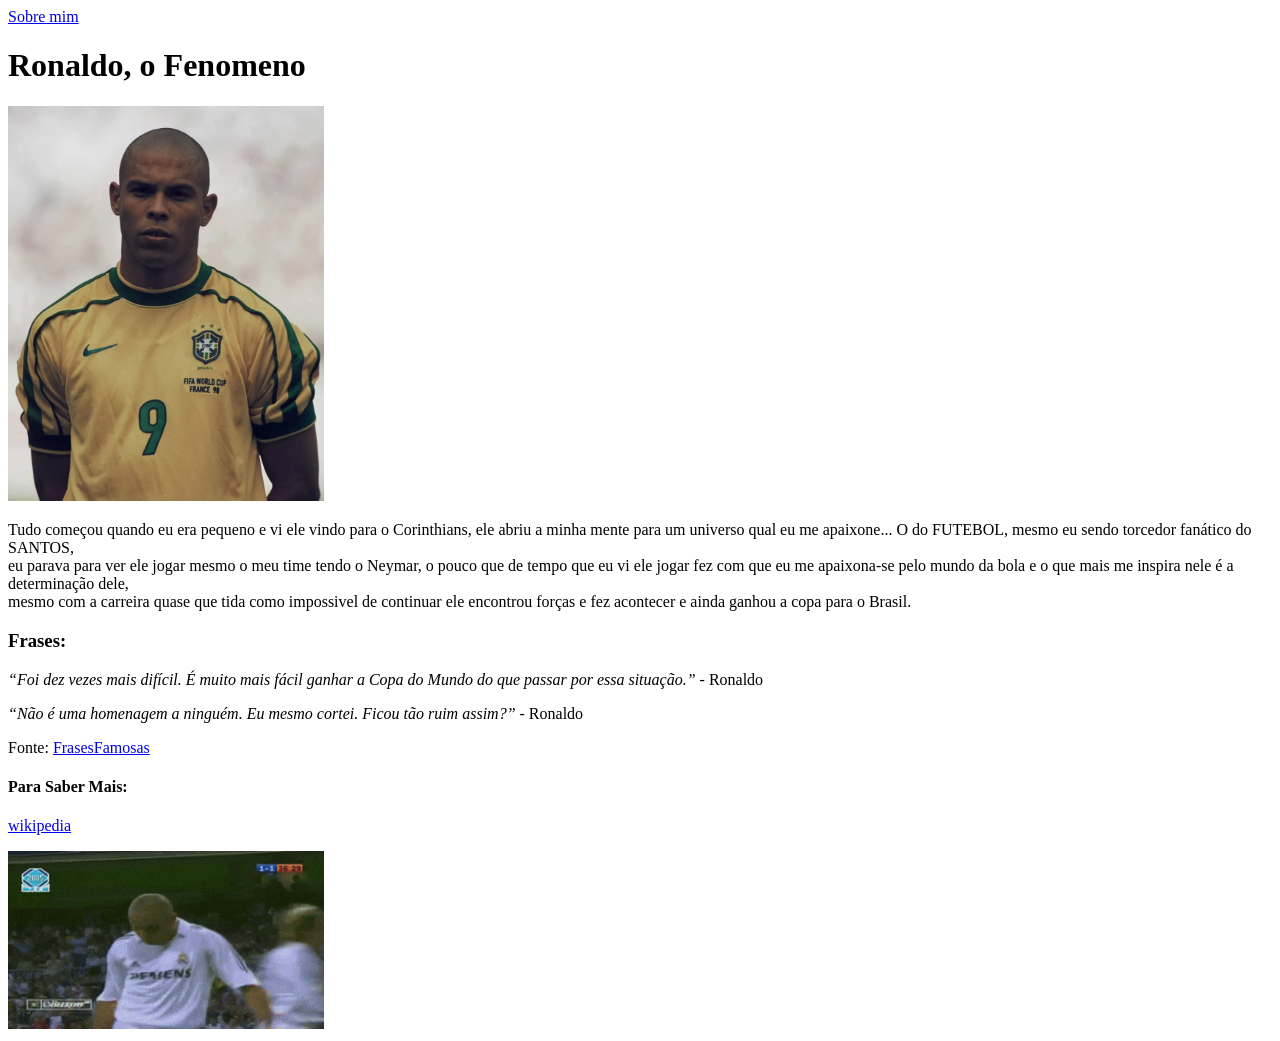
==== inspiracao.html @ ad0ef11a "Commit Inicial" ====
<!DOCTYPE html>
<html lang="pt-br">
<head>
    <meta charset="UTF-8">
    <meta name="viewport" content="width=device-width, initial-scale=1.0">
    <title>Minha Inspiração</title>
</head>
<body>
    <header>
        <nav>
            <a href="index.html">Sobre mim</a>
        </nav>
        <h1>Ronaldo, o Fenomeno</h1>
    </header>
    <main>
        <section>
                <img src="imagens/ronaldo.jpg" alt="Ronaldo" width="25%">
             
        </section>
        <section>
                <p>Tudo começou quando eu era pequeno e vi ele vindo para o Corinthians, ele abriu a minha mente para um universo qual eu me apaixone... O do FUTEBOL, mesmo eu sendo torcedor fanático do SANTOS, <br> eu parava para ver ele jogar mesmo o meu time tendo o Neymar, o pouco que de tempo que eu vi ele jogar fez com que eu me apaixona-se pelo mundo da bola e o que mais me inspira nele é a determinação dele,  <br>mesmo com a carreira quase que tida como impossivel de continuar ele encontrou forças e fez acontecer e ainda ganhou a copa para o Brasil.</p>
  
        </section>
        <section>
                <h3><P>Frases:</P></h3>
                <p><cite><q>Foi dez vezes mais difícil. É muito mais fácil ganhar a Copa do Mundo do que passar por essa situação.</q></cite> - Ronaldo</p>
                <p><cite><q>Não é uma homenagem a ninguém. Eu mesmo cortei. Ficou tão ruim assim?</q></cite> - Ronaldo</p>

                <p>Fonte: <a href="https://www.frasesfamosas.com.br/frases-de/ronaldo/">FrasesFamosas</a></p>
        </section>
        <section>

            <p><h4>Para Saber Mais:</h4><a href="https://pt.wikipedia.org/wiki/Ronaldo_Naz%C3%A1rio">wikipedia</a></p>
            
        </section>
        <section>
            <img src="imagens/ronaldo.gif" alt="Ronaldo GIF" width="25%">
        </section>
</body>
</html>
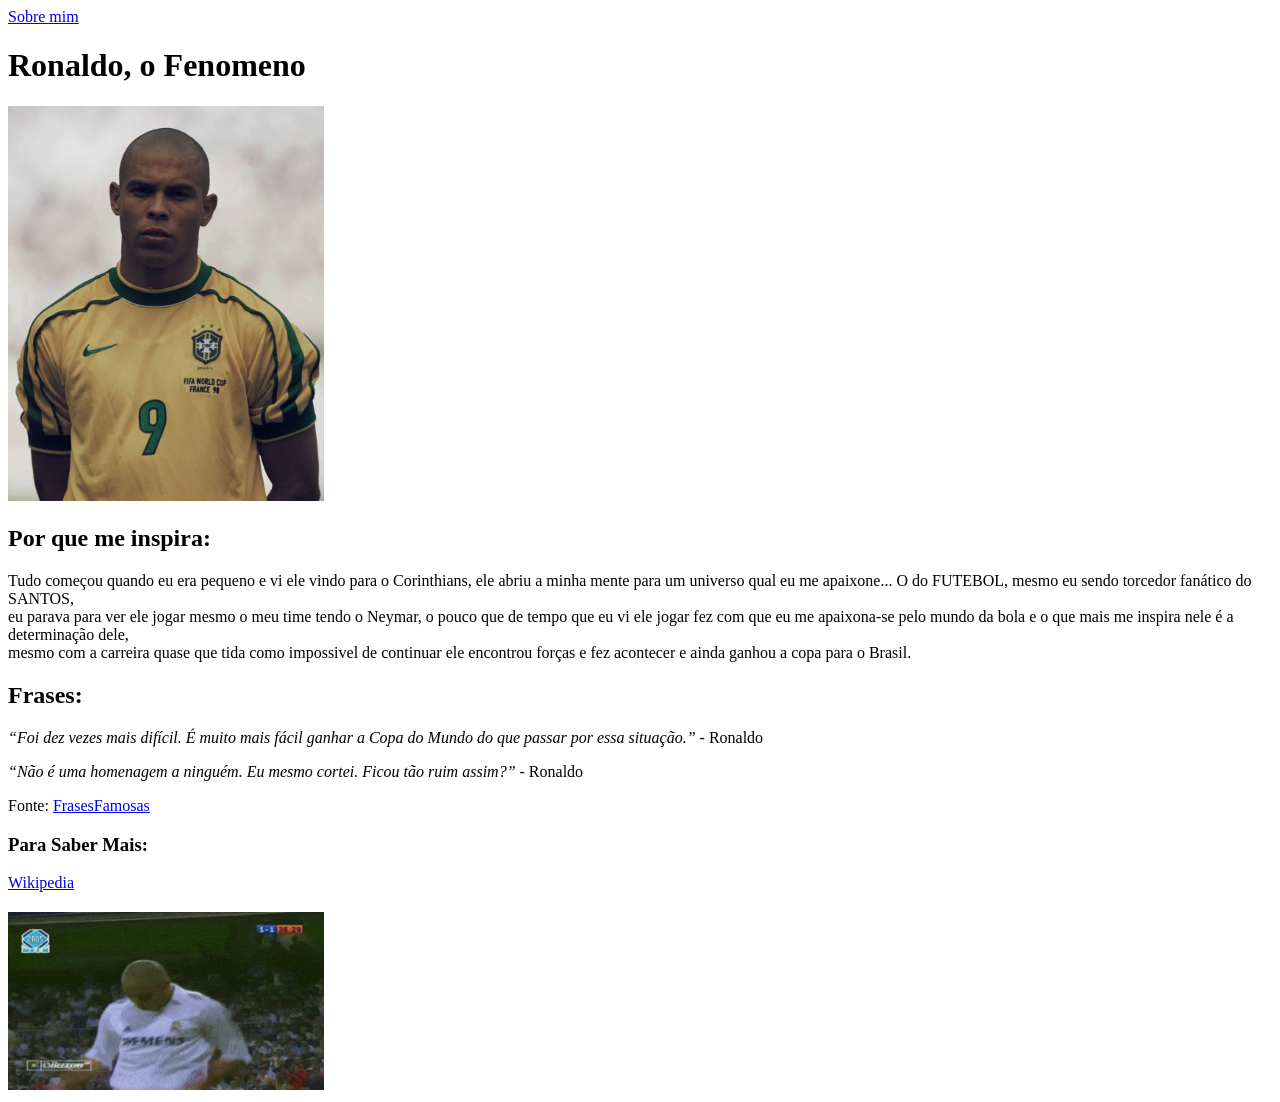
==== commit 75a37d4a: "." ====
--- a/inspiracao.html
+++ b/inspiracao.html
@@ -14,15 +14,17 @@
     </header>
     <main>
         <section>
+            <h2>   </h2>
                 <img src="imagens/ronaldo.jpg" alt="Ronaldo" width="25%">
              
         </section>
         <section>
+            <h2>Por que me inspira:</h2>
                 <p>Tudo começou quando eu era pequeno e vi ele vindo para o Corinthians, ele abriu a minha mente para um universo qual eu me apaixone... O do FUTEBOL, mesmo eu sendo torcedor fanático do SANTOS, <br> eu parava para ver ele jogar mesmo o meu time tendo o Neymar, o pouco que de tempo que eu vi ele jogar fez com que eu me apaixona-se pelo mundo da bola e o que mais me inspira nele é a determinação dele,  <br>mesmo com a carreira quase que tida como impossivel de continuar ele encontrou forças e fez acontecer e ainda ganhou a copa para o Brasil.</p>
   
         </section>
         <section>
-                <h3><P>Frases:</P></h3>
+                <h2>Frases:</h2>
                 <p><cite><q>Foi dez vezes mais difícil. É muito mais fácil ganhar a Copa do Mundo do que passar por essa situação.</q></cite> - Ronaldo</p>
                 <p><cite><q>Não é uma homenagem a ninguém. Eu mesmo cortei. Ficou tão ruim assim?</q></cite> - Ronaldo</p>
 
@@ -30,10 +32,11 @@
         </section>
         <section>
 
-            <p><h4>Para Saber Mais:</h4><a href="https://pt.wikipedia.org/wiki/Ronaldo_Naz%C3%A1rio">wikipedia</a></p>
+            <h3>Para Saber Mais:</h3><a href="https://pt.wikipedia.org/wiki/Ronaldo_Naz%C3%A1rio">Wikipedia</a>
             
         </section>
         <section>
+            <h2>  </h2>
             <img src="imagens/ronaldo.gif" alt="Ronaldo GIF" width="25%">
         </section>
 </body>
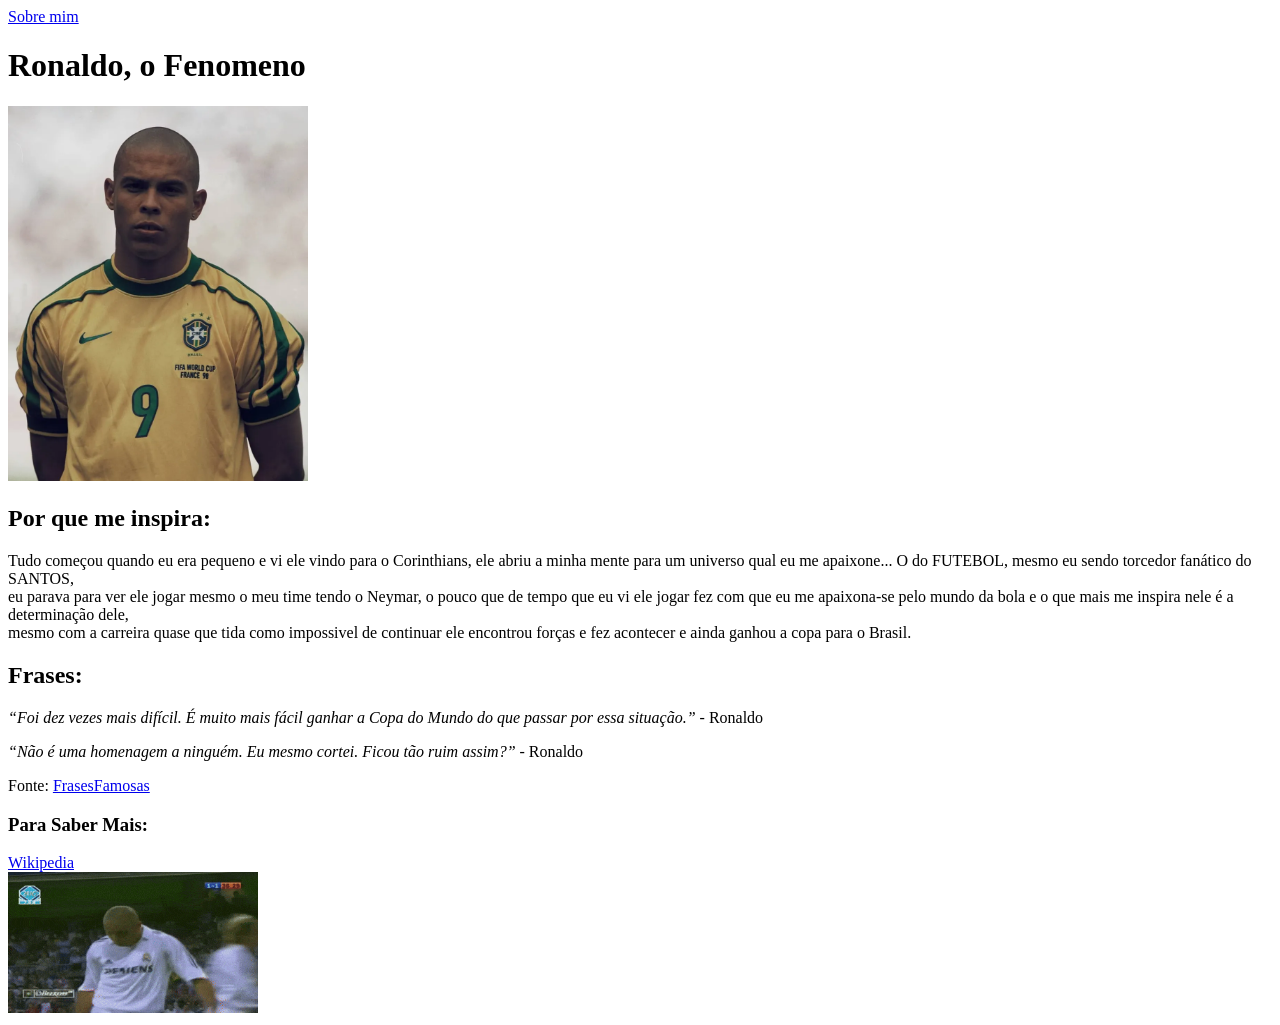
==== commit 276951be: "." ====
--- a/inspiracao.html
+++ b/inspiracao.html
@@ -13,11 +13,10 @@
         <h1>Ronaldo, o Fenomeno</h1>
     </header>
     <main>
-        <section>
-            <h2>   </h2>
-                <img src="imagens/ronaldo.jpg" alt="Ronaldo" width="25%">
+        <div>
+                <img src="imagens/ronaldo.jpg" alt="Ronaldo" width="300">
              
-        </section>
+        </div>
         <section>
             <h2>Por que me inspira:</h2>
                 <p>Tudo começou quando eu era pequeno e vi ele vindo para o Corinthians, ele abriu a minha mente para um universo qual eu me apaixone... O do FUTEBOL, mesmo eu sendo torcedor fanático do SANTOS, <br> eu parava para ver ele jogar mesmo o meu time tendo o Neymar, o pouco que de tempo que eu vi ele jogar fez com que eu me apaixona-se pelo mundo da bola e o que mais me inspira nele é a determinação dele,  <br>mesmo com a carreira quase que tida como impossivel de continuar ele encontrou forças e fez acontecer e ainda ganhou a copa para o Brasil.</p>
@@ -35,9 +34,8 @@
             <h3>Para Saber Mais:</h3><a href="https://pt.wikipedia.org/wiki/Ronaldo_Naz%C3%A1rio">Wikipedia</a>
             
         </section>
-        <section>
-            <h2>  </h2>
-            <img src="imagens/ronaldo.gif" alt="Ronaldo GIF" width="25%">
-        </section>
+        <div>
+            <img src="imagens/ronaldo.gif" alt="Ronaldo GIF" width="250">
+        </div>
 </body>
 </html>
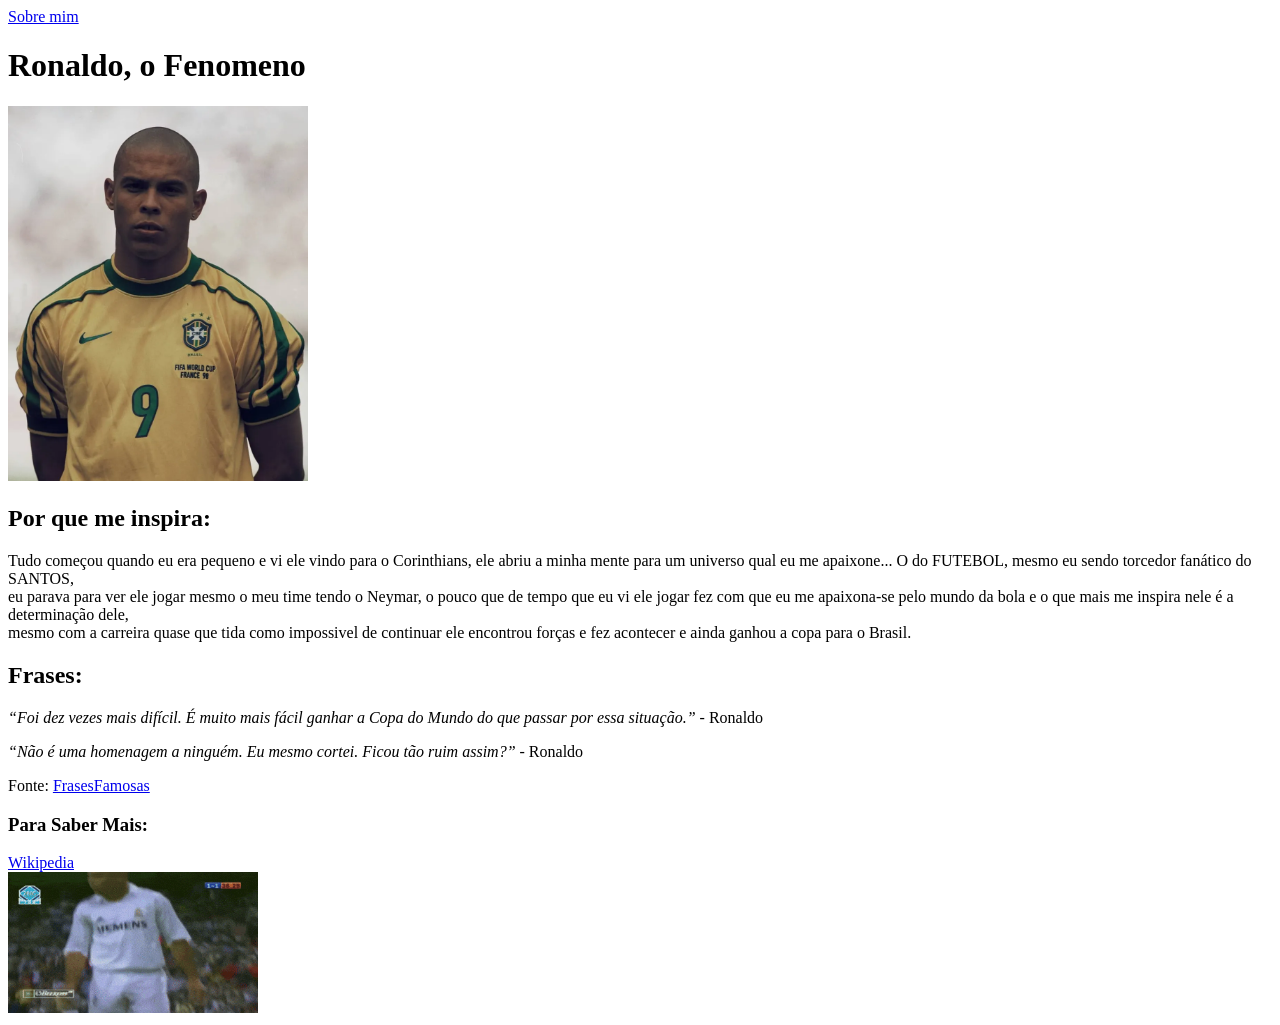
==== commit 31a32942: "." ====
--- a/inspiracao.html
+++ b/inspiracao.html
@@ -37,5 +37,6 @@
         <div>
             <img src="imagens/ronaldo.gif" alt="Ronaldo GIF" width="250">
         </div>
+    </main>
 </body>
 </html>
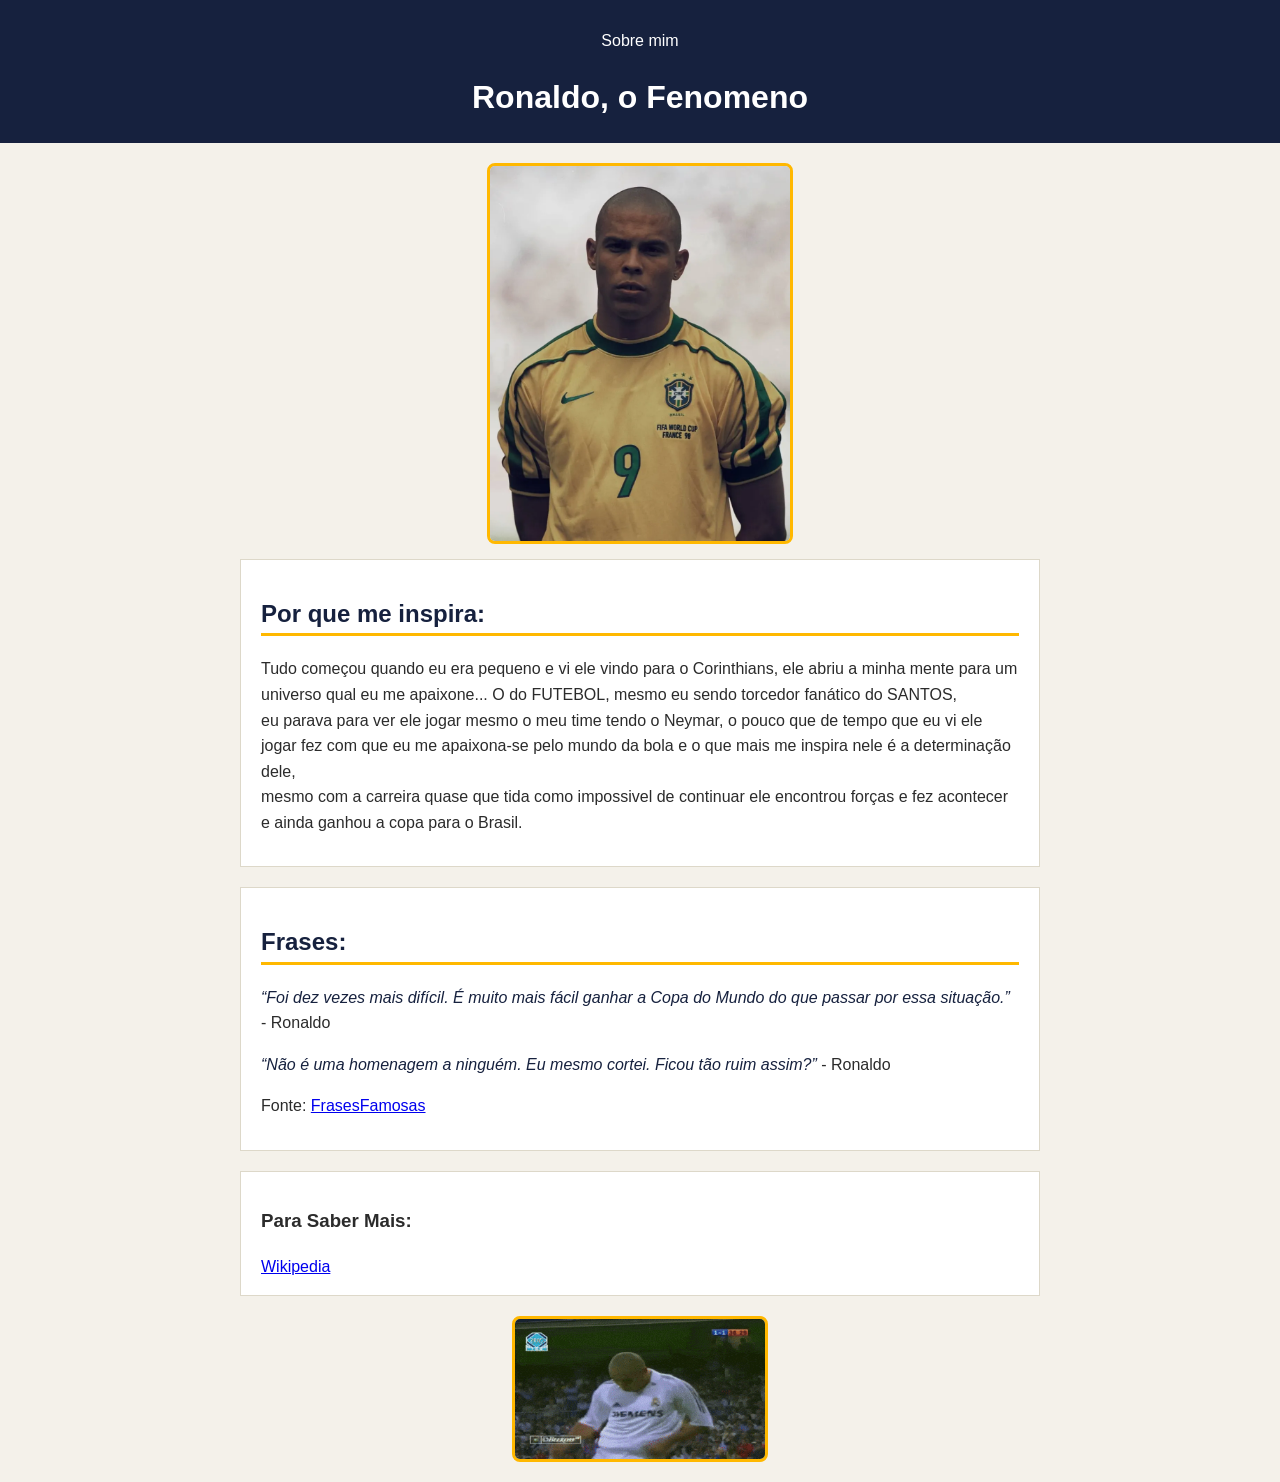
==== commit c3476b64: "Adicionado css" ====
--- a/inspiracao.html
+++ b/inspiracao.html
@@ -4,6 +4,8 @@
     <meta charset="UTF-8">
     <meta name="viewport" content="width=device-width, initial-scale=1.0">
     <title>Minha Inspiração</title>
+    <link rel="stylesheet" href="Style/geral.css">
+    <link rel="stylesheet" href="Style/inspiracao.css">
 </head>
 <body>
     <header>
--- a/Style/geral.css
+++ b/Style/geral.css
@@ -0,0 +1,93 @@
+
+
+body {
+    margin: 0;
+    font-family: Arial, sans-serif;
+    background-color: #f4f1ea;
+    color: #2b2b2b;
+    line-height: 1.6;
+}
+
+header {
+    background-color: #16213e;
+    padding: 20px;
+    text-align: center;
+}
+
+header h1 {
+    color: #ffffff;
+    margin: 10px 0 0 0;
+}
+
+nav a {
+    display: inline-block;
+    color: #ffffff;
+    text-decoration: none;
+    margin: 0 8px;
+    padding: 6px 12px;
+    border: 2px solid #16213e;
+}
+
+/* :hover funcional no menu */
+nav a:hover {
+    background-color: #ffb800;
+    color: #16213e;
+    border: 2px solid #ffb800;
+}
+
+main {
+    max-width: 800px;
+    margin: 20px auto;
+    padding: 0 20px;
+}
+
+
+section {
+    background-color: #ffffff;
+    border: 1px solid #ddd8c9;
+    margin-bottom: 20px;
+    padding: 15px 20px;
+}
+
+section h2 {
+    color: #16213e;
+    border-bottom: 3px solid #ffb800;
+}
+
+footer {
+    background-color: #16213e;
+    color: #ffffff;
+    text-align: center;
+    padding: 15px;
+}
+
+footer a {
+    color: #ffb800;
+    margin: 0 8px;
+    text-decoration: none;
+}
+
+footer a:hover {
+    color: #ffffff;
+}
+
+.area-topo {
+    text-align: center;
+    margin: 15px 0;
+}
+
+#botaoTopo {
+    display: inline-block;
+    background-color: #ffb800;
+    color: #16213e;
+    padding: 8px 16px;
+    border: 2px solid #16213e;
+    border-radius: 6px;
+    text-decoration: none;
+}
+
+#botaoTopo:hover {
+    background-color: #16213e;
+    color: #ffb800;
+    border: 2px solid #ffb800;
+}
--- a/Style/inspiracao.css
+++ b/Style/inspiracao.css
@@ -0,0 +1,13 @@
+
+
+main div img {
+    display: block;
+    margin: 15px auto;
+    border: 3px solid #ffb800;
+    border-radius: 8px;
+}
+
+q {
+    font-style: italic;
+    color: #16213e;
+}
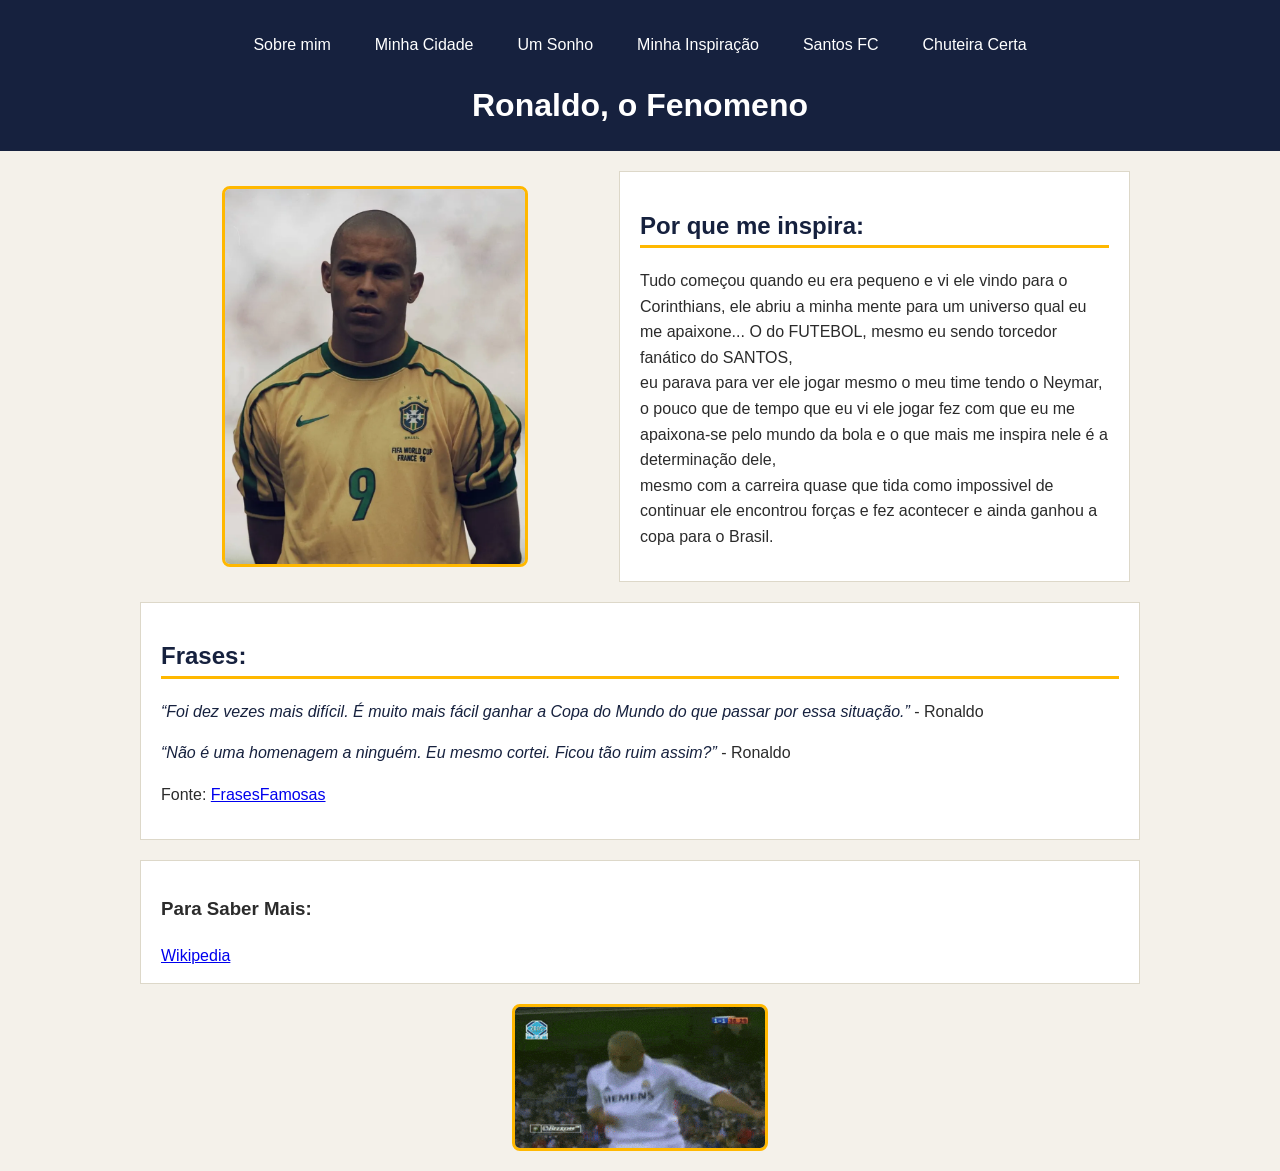
==== commit 38507e31: "adicionado mobile" ====
--- a/inspiracao.html
+++ b/inspiracao.html
@@ -11,10 +11,16 @@
     <header>
         <nav>
             <a href="index.html">Sobre mim</a>
+            <a href="minhaCidade.html">Minha Cidade</a>
+            <a href="sonho.html">Um Sonho</a>
+            <a href="inspiracao.html">Minha Inspiração</a>
+            <a href="timeDoCoracao.html">Santos FC</a>
+            <a href="chuteira.html">Chuteira Certa</a>
         </nav>
         <h1>Ronaldo, o Fenomeno</h1>
     </header>
     <main>
+        <div class="colunas">
         <div>
                 <img src="imagens/ronaldo.jpg" alt="Ronaldo" width="300">
              
@@ -24,6 +30,7 @@
                 <p>Tudo começou quando eu era pequeno e vi ele vindo para o Corinthians, ele abriu a minha mente para um universo qual eu me apaixone... O do FUTEBOL, mesmo eu sendo torcedor fanático do SANTOS, <br> eu parava para ver ele jogar mesmo o meu time tendo o Neymar, o pouco que de tempo que eu vi ele jogar fez com que eu me apaixona-se pelo mundo da bola e o que mais me inspira nele é a determinação dele,  <br>mesmo com a carreira quase que tida como impossivel de continuar ele encontrou forças e fez acontecer e ainda ganhou a copa para o Brasil.</p>
   
         </section>
+        </div>
         <section>
                 <h2>Frases:</h2>
                 <p><cite><q>Foi dez vezes mais difícil. É muito mais fácil ganhar a Copa do Mundo do que passar por essa situação.</q></cite> - Ronaldo</p>
--- a/Style/geral.css
+++ b/Style/geral.css
@@ -19,11 +19,23 @@
     margin: 10px 0 0 0;
 }
 
+/* mobile first: menu vertical (um item embaixo do outro) */
+nav {
+    display: flex;
+    flex-direction: column;
+}
+
+img {
+    max-width: 100%;
+    height: auto;
+}
+
 nav a {
-    display: inline-block;
+    display: block;
+    text-align: center;
     color: #ffffff;
     text-decoration: none;
-    margin: 0 8px;
+    margin: 4px 0;
     padding: 6px 12px;
     border: 2px solid #16213e;
 }
@@ -91,3 +103,47 @@
     color: #ffb800;
     border: 2px solid #ffb800;
 }
+
+/* colunas: no celular fica tudo empilhado (1 coluna) */
+.colunas {
+    display: flex;
+    flex-direction: column;
+}
+
+.colunas > div {
+    text-align: center;
+}
+
+/* ---------- Telas maiores: breakpoint 1 (menu) ---------- */
+@media (min-width: 600px) {
+    nav {
+        flex-direction: row;
+        justify-content: center;
+        flex-wrap: wrap;
+    }
+
+    nav a {
+        margin: 4px 8px;
+    }
+}
+
+/* ---------- Telas maiores: breakpoint 2 (colunas) ---------- */
+@media (min-width: 900px) {
+    main {
+        max-width: 1000px;
+    }
+
+    .colunas {
+        flex-direction: row;
+    }
+
+    .colunas > section,
+    .colunas > div {
+        flex: 1;
+    }
+
+    .colunas > section {
+        margin-left: 10px;
+        margin-right: 10px;
+    }
+}
